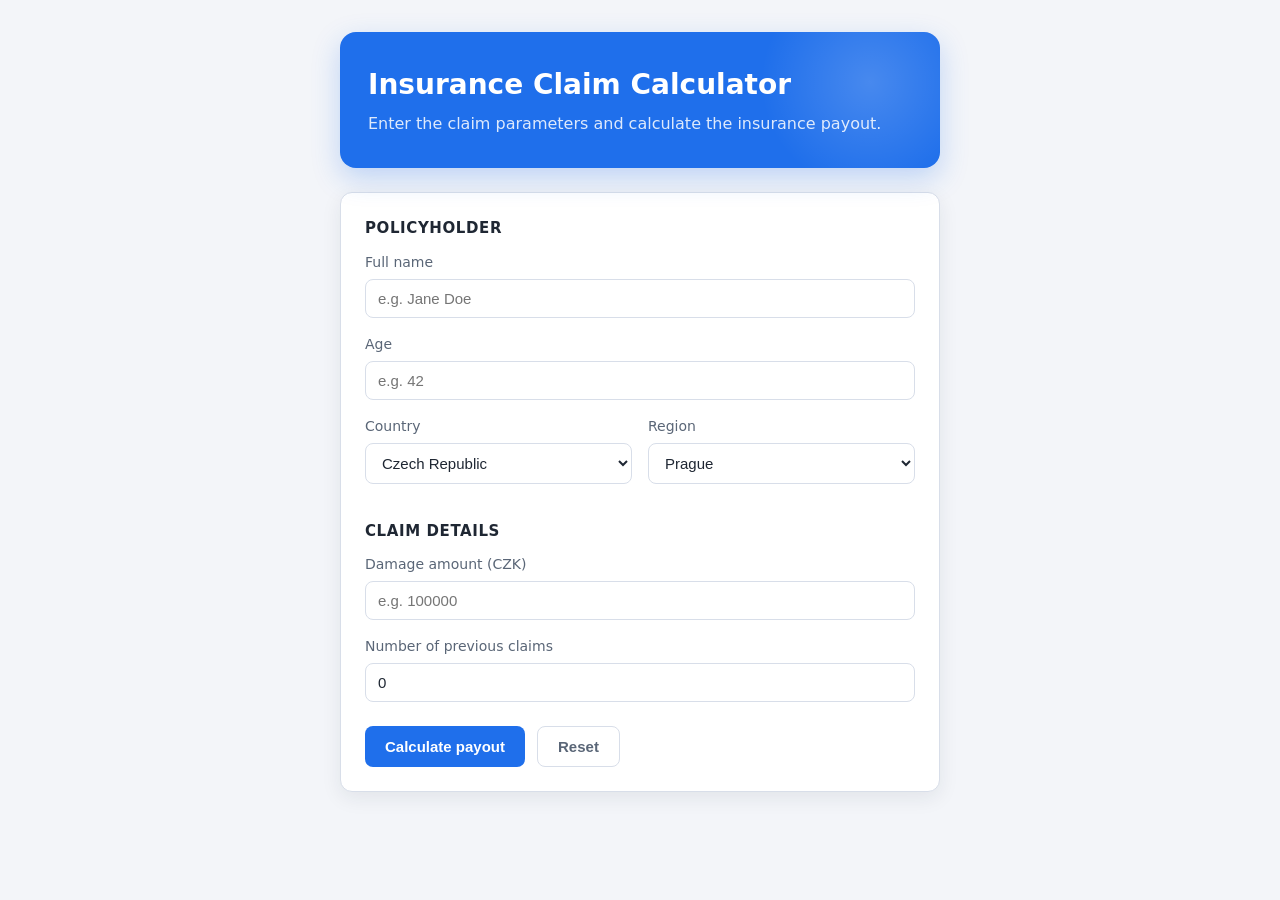
==== src/index.html @ 147321b4 "Update repository structure and add azure pipeline taml" ====
<!DOCTYPE html>
<html lang="en">
<head>
  <meta charset="UTF-8" />
  <meta name="viewport" content="width=device-width, initial-scale=1.0" />
  <title>Insurance Claim Calculator</title>
  <link rel="stylesheet" href="style.css" />
</head>
<body>
  <main class="app">
    <header class="app__header">
      <h1>Insurance Claim Calculator</h1>
      <p class="app__subtitle">
        Enter the claim parameters and calculate the insurance payout.
      </p>
    </header>

    <form id="claim-form" class="card" autocomplete="off">
      <fieldset class="fieldset">
        <legend>Policyholder</legend>

        <div class="field">
          <label for="customerName">Full name</label>
          <input type="text" id="customerName" name="customerName"
                 placeholder="e.g. Jane Doe" />
        </div>

        <div class="field">
          <label for="age">Age</label>
          <input type="number" id="age" name="age" min="0" max="120"
                 placeholder="e.g. 42" />
        </div>

        <div class="field-row">
          <div class="field">
            <label for="country">Country</label>
            <select id="country" name="country">
              <option value="CZ">Czech Republic</option>
              <option value="SK">Slovakia</option>
              <option value="DE">Germany</option>
              <option value="AT">Austria</option>
              <option value="PL">Poland</option>
            </select>
          </div>

          <div class="field">
            <label for="region">Region</label>
            <select id="region" name="region">
              <option value="Prague">Prague</option>
              <option value="Brno">Brno</option>
              <option value="Ostrava">Ostrava</option>
              <option value="Plzen">Plzeň</option>
              <option value="Other">Other</option>
            </select>
          </div>
        </div>
      </fieldset>

      <fieldset class="fieldset">
        <legend>Claim details</legend>

        <div class="field">
          <label for="damage">Damage amount (CZK)</label>
          <input type="number" id="damage" name="damage" min="0" step="100"
                 placeholder="e.g. 100000" />
        </div>

        <div class="field">
          <label for="priorClaims">Number of previous claims</label>
          <input type="number" id="priorClaims" name="priorClaims" min="0" step="1"
                 value="0" placeholder="e.g. 0" />
        </div>
      </fieldset>

      <div class="actions">
        <button type="submit" class="btn btn--primary">Calculate payout</button>
        <button type="reset" class="btn btn--ghost">Reset</button>
      </div>
    </form>

    <section id="result" class="card result" hidden>
      <h2 class="result__title">Calculation result</h2>
      <p class="result__summary" id="resultSummary"></p>
      <div class="result__amount">
        <span class="result__label">Payout</span>
        <span class="result__value" id="resultValue">0 CZK</span>
      </div>
    </section>
  </main>

  <!-- Core calculation -->
  <script src="calc.js"></script>
  <!-- Hooks attach to the core's finalize step. Load them after calc.js. -->
  <!-- Hook #1 -->
  <!-- Hook #2 -->
  <script src="hooks/f4-deductible.js"></script>
  <!-- Hook #3 -->
  <script src="hooks/f5-minimum-payout.js"></script>
  <!-- Hook ... -->
  <!-- App logic -->
  <script src="app.js"></script>
</body>
</html>
---- src/style.css ----
/* style.css — appearance of the Insurance Claim Calculator */

:root {
  --bg: #f3f5f9;
  --card-bg: #ffffff;
  --ink: #1f2733;
  --ink-soft: #5a6677;
  --border: #d8dee9;
  --primary: #1f6feb;
  --primary-dark: #1a5fcc;
  --accent: #0d8a5f;
  --shadow: 0 6px 20px rgba(31, 39, 51, 0.08);
}

* {
  box-sizing: border-box;
}

body {
  margin: 0;
  font-family: "Segoe UI", system-ui, -apple-system, Roboto, Arial, sans-serif;
  background: var(--bg);
  color: var(--ink);
  line-height: 1.5;
}

.app {
  max-width: 640px;
  margin: 0 auto;
  padding: 32px 20px 64px;
}

.app__header {
  margin-bottom: 24px;
  padding: 32px 28px;
  border-radius: 16px;
  color: #fff;
  background: var(--primary);
  box-shadow: 0 10px 28px rgba(31, 111, 235, 0.25);
  position: relative;
  overflow: hidden;
}

.app__header::after {
  content: "";
  position: absolute;
  top: -60px;
  right: -40px;
  width: 220px;
  height: 220px;
  background: radial-gradient(circle, rgba(255, 255, 255, 0.18) 0%, rgba(255, 255, 255, 0) 70%);
  pointer-events: none;
}

.app__header h1 {
  margin: 0 0 6px;
  font-size: 28px;
}

.app__subtitle {
  margin: 0;
  color: rgba(255, 255, 255, 0.85);
}

.card {
  background: var(--card-bg);
  border: 1px solid var(--border);
  border-radius: 12px;
  box-shadow: var(--shadow);
  padding: 24px;
  margin-bottom: 20px;
}

.fieldset {
  border: none;
  padding: 0;
  margin: 0 0 20px;
}

.fieldset:last-of-type {
  margin-bottom: 0;
}

.fieldset legend {
  font-weight: 600;
  font-size: 15px;
  color: var(--ink);
  padding: 0;
  margin-bottom: 12px;
  text-transform: uppercase;
  letter-spacing: 0.04em;
}

.field {
  margin-bottom: 16px;
}

.field:last-child {
  margin-bottom: 0;
}

.field-row {
  display: flex;
  gap: 16px;
}

.field-row .field {
  flex: 1;
}

label {
  display: block;
  font-size: 14px;
  font-weight: 500;
  margin-bottom: 6px;
  color: var(--ink-soft);
}

input,
select {
  width: 100%;
  padding: 10px 12px;
  font-size: 15px;
  border: 1px solid var(--border);
  border-radius: 8px;
  background: #fff;
  color: var(--ink);
  transition: border-color 0.15s, box-shadow 0.15s;
}

input:focus,
select:focus {
  outline: none;
  border-color: var(--primary);
  box-shadow: 0 0 0 3px rgba(31, 111, 235, 0.15);
}

.actions {
  display: flex;
  gap: 12px;
  margin-top: 24px;
}

.btn {
  border: none;
  border-radius: 8px;
  padding: 11px 20px;
  font-size: 15px;
  font-weight: 600;
  cursor: pointer;
  transition: background 0.15s, color 0.15s;
}

.btn--primary {
  background: var(--primary);
  color: #fff;
}

.btn--primary:hover {
  background: var(--primary-dark);
}

.btn--ghost {
  background: transparent;
  color: var(--ink-soft);
  border: 1px solid var(--border);
}

.btn--ghost:hover {
  background: var(--bg);
}

.result__title {
  margin: 0 0 12px;
  font-size: 18px;
}

.result__summary {
  margin: 0 0 16px;
  color: var(--ink-soft);
}

.result__amount {
  display: flex;
  align-items: baseline;
  justify-content: space-between;
  padding: 16px 20px;
  background: #eef7f2;
  border: 1px solid #c9e7da;
  border-radius: 10px;
}

.result__label {
  font-size: 14px;
  font-weight: 600;
  color: var(--ink-soft);
  text-transform: uppercase;
  letter-spacing: 0.04em;
}

.result__value {
  font-size: 28px;
  font-weight: 700;
  color: var(--accent);
}
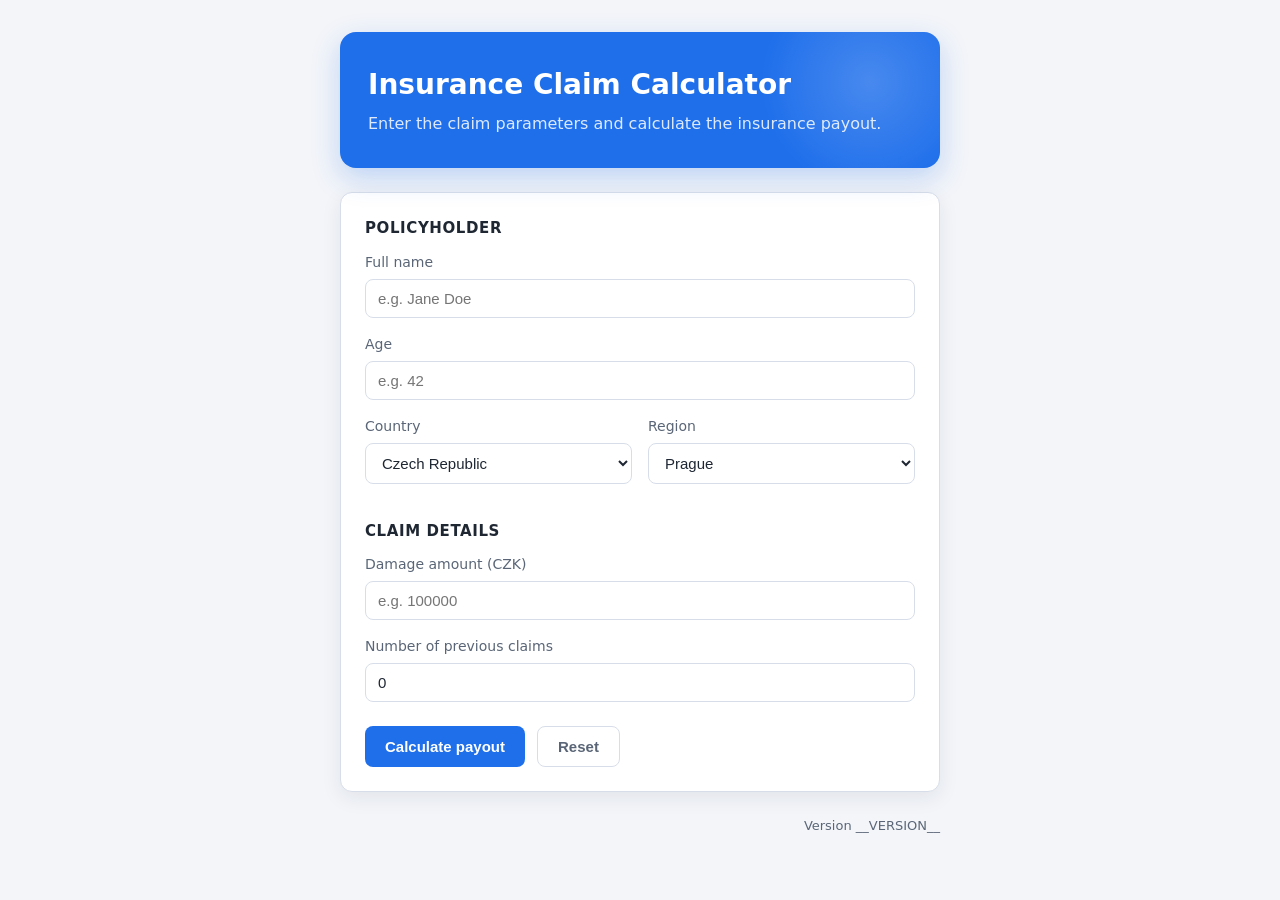
==== commit cef025a6: "Add version info to the page" ====
--- a/src/index.html
+++ b/src/index.html
@@ -86,6 +86,10 @@
         <span class="result__value" id="resultValue">0 CZK</span>
       </div>
     </section>
+
+    <footer class="app__footer">
+      Version <span id="appVersion">__VERSION__</span>
+    </footer>
   </main>
 
   <!-- Core calculation -->
--- a/src/style.css
+++ b/src/style.css
@@ -203,3 +203,10 @@
   font-weight: 700;
   color: var(--accent);
 }
+
+.app__footer {
+  margin-top: 24px;
+  font-size: 13px;
+  color: var(--ink-soft);
+  text-align: right;
+}
